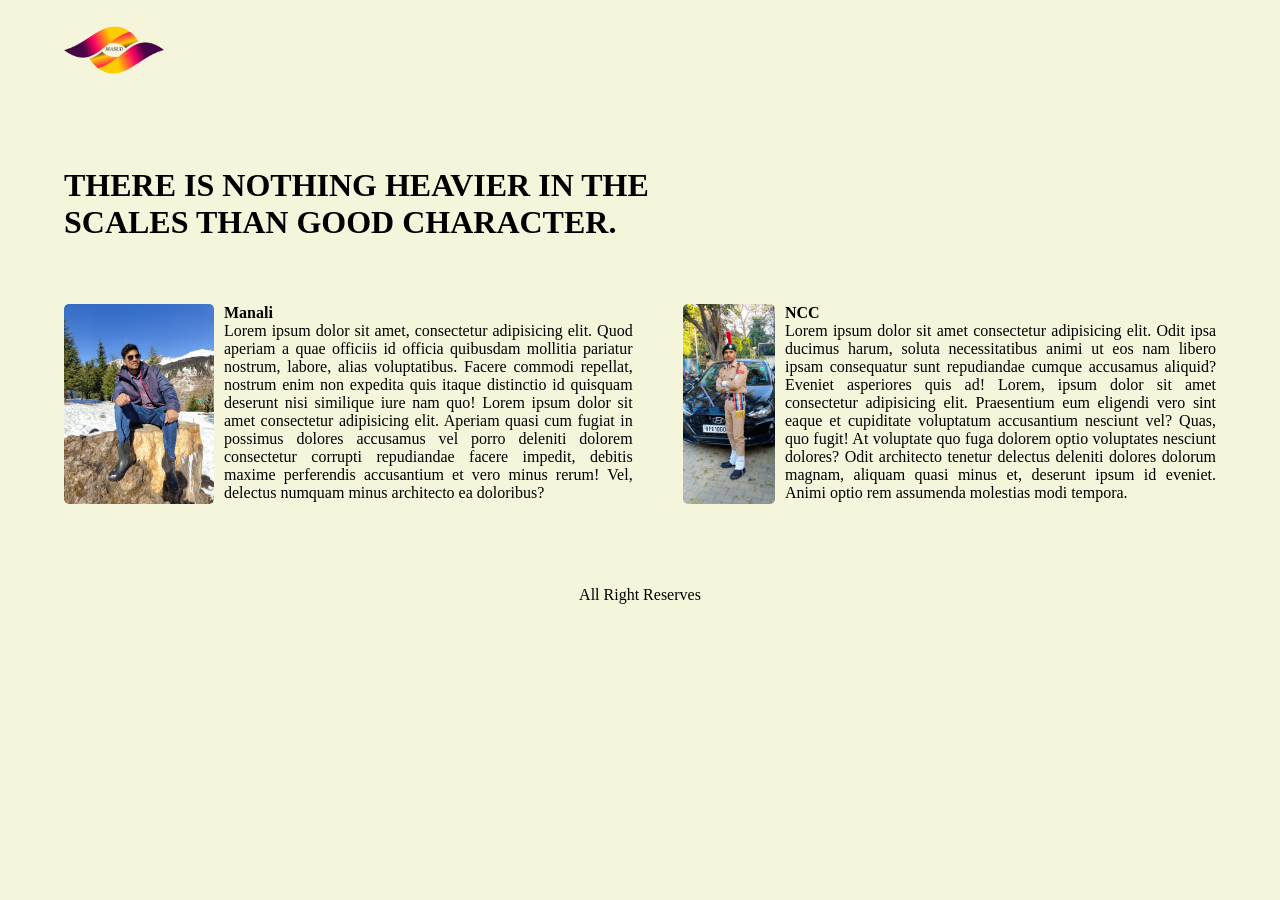
==== 02-@media-Resp-Web/index.html @ a274dca3 "@media query responsive simple website" ====
<!DOCTYPE html>
<html lang="en">
<head>
    <meta charset="UTF-8">
    <meta name="viewport" content="width=device-width, initial-scale=1.0">
    <title>@media</title>
    <link rel="stylesheet" href="./style.css">
</head>
<body>
    <div class="container">
        <div class="logo">
            <img src="./img/logo.png" alt="logo image">
        </div>

        <div class="motivational-line">
            <h1>THERE IS NOTHING HEAVIER IN THE SCALES THAN GOOD CHARACTER.</h1>
        </div>

        <div class="hero-section">
            <img class="hero manali-img" src="./img/manali.jpg" alt="Manali image 2025">
            <div>
                <p><strong>Manali</strong></p>
                <p class="lorem-text">Lorem ipsum dolor sit amet, consectetur adipisicing elit. Quod aperiam a quae officiis id officia quibusdam mollitia pariatur nostrum, labore, alias voluptatibus. Facere commodi repellat, nostrum enim non expedita quis itaque distinctio id quisquam deserunt nisi similique iure nam quo! Lorem ipsum dolor sit amet consectetur adipisicing elit. Aperiam quasi cum fugiat in possimus dolores accusamus vel porro deleniti dolorem consectetur corrupti repudiandae facere impedit, debitis maxime perferendis accusantium et vero minus rerum! Vel, delectus numquam minus architecto ea doloribus?</p>
            </div>
            <img class="hero ncc-img" src="./img/ncc.jpg" alt="Republic day parade image 2025"> 
            <div>
                <p><strong>NCC</strong></p>
                <p class="lorem-text">Lorem ipsum dolor sit amet consectetur adipisicing elit. Odit ipsa ducimus harum, soluta necessitatibus animi ut eos nam libero ipsam consequatur sunt repudiandae cumque accusamus aliquid? Eveniet asperiores quis ad! Lorem, ipsum dolor sit amet consectetur adipisicing elit. Praesentium eum eligendi vero sint eaque et cupiditate voluptatum accusantium nesciunt vel? Quas, quo fugit! At voluptate quo fuga dolorem optio voluptates nesciunt dolores? Odit architecto tenetur delectus deleniti dolores dolorum magnam, aliquam quasi minus et, deserunt ipsum id eveniet. Animi optio rem assumenda molestias modi tempora.</p>
            </div>
        </div>

        <footer>
            <div class="footer-text">
                <p>All Right Reserves</p>
            </div>
        </footer>
    </div>
</body>
</html>
---- 02-@media-Resp-Web/style.css ----
* {
    margin: 0px;
    padding: 0px;
    box-sizing: border-box;
}

body {
    background-color: beige;
    display: flex;
    justify-content: center;
    
}

.container {
    width: 90%;
    display: flex;
    flex-direction: column;
    
}

.logo img {
    height: 100px;
}

.motivational-line {
    width: 60%;
    height: 200px;
    display: flex;
    align-items: center;
}

.hero-section {
    display: flex;
    flex-direction: row;
    gap: 10px;
    text-align: justify;
}
.hero {
    height: 200px;
    border-radius: 5px;
    float: left;
}

.ncc-img {
    margin-left: 40px;
}

.lorem-text {
    flex: 1;
}


.footer-text {
    display: flex;
    height: 100px;
    justify-content: center;
    align-items: end;

}

@media (max-width: 440px) {
    .logo img {
        height: 50px;
    }

    .motivational-line {
        width: 90%;
        font-size: 0.6rem;
        font-family: cursive;
    }

    .hero-section {
        display: flex;
        flex-direction: column;
    }

    .manali-img, .ncc-img {
        height: auto;
        
    }
}
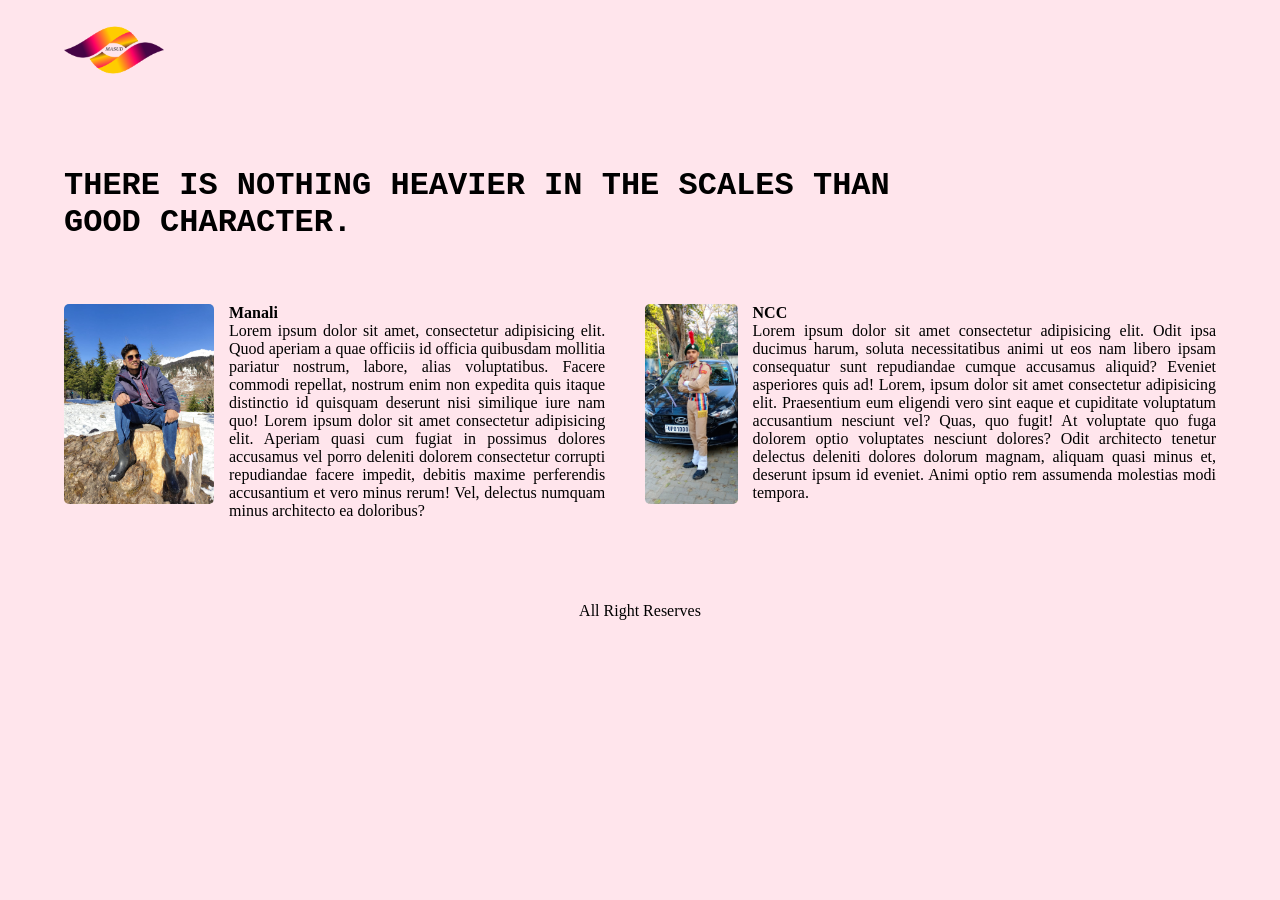
==== commit 126466f2: "Added responsiveness for tablet and mobile" ====
--- a/02-@media-Resp-Web/index.html
+++ b/02-@media-Resp-Web/index.html
@@ -17,13 +17,15 @@
         </div>
 
         <div class="hero-section">
-            <img class="hero manali-img" src="./img/manali.jpg" alt="Manali image 2025">
-            <div>
+            
+            <div class="hero-child1">
+                <img class="hero-img" src="./img/manali.jpg" alt="Manali image 2025">
                 <p><strong>Manali</strong></p>
                 <p class="lorem-text">Lorem ipsum dolor sit amet, consectetur adipisicing elit. Quod aperiam a quae officiis id officia quibusdam mollitia pariatur nostrum, labore, alias voluptatibus. Facere commodi repellat, nostrum enim non expedita quis itaque distinctio id quisquam deserunt nisi similique iure nam quo! Lorem ipsum dolor sit amet consectetur adipisicing elit. Aperiam quasi cum fugiat in possimus dolores accusamus vel porro deleniti dolorem consectetur corrupti repudiandae facere impedit, debitis maxime perferendis accusantium et vero minus rerum! Vel, delectus numquam minus architecto ea doloribus?</p>
             </div>
-            <img class="hero ncc-img" src="./img/ncc.jpg" alt="Republic day parade image 2025"> 
-            <div>
+             
+            <div class="hero-child2">
+                <img class="hero-img" src="./img/ncc.jpg" alt="Republic day parade image 2025">
                 <p><strong>NCC</strong></p>
                 <p class="lorem-text">Lorem ipsum dolor sit amet consectetur adipisicing elit. Odit ipsa ducimus harum, soluta necessitatibus animi ut eos nam libero ipsam consequatur sunt repudiandae cumque accusamus aliquid? Eveniet asperiores quis ad! Lorem, ipsum dolor sit amet consectetur adipisicing elit. Praesentium eum eligendi vero sint eaque et cupiditate voluptatum accusantium nesciunt vel? Quas, quo fugit! At voluptate quo fuga dolorem optio voluptates nesciunt dolores? Odit architecto tenetur delectus deleniti dolores dolorum magnam, aliquam quasi minus et, deserunt ipsum id eveniet. Animi optio rem assumenda molestias modi tempora.</p>
             </div>
--- a/02-@media-Resp-Web/style.css
+++ b/02-@media-Resp-Web/style.css
@@ -5,7 +5,7 @@
 }
 
 body {
-    background-color: beige;
+    background-color: #ffe5ec;
     display: flex;
     justify-content: center;
     
@@ -23,30 +23,28 @@
 }
 
 .motivational-line {
-    width: 60%;
+    width: 80%;
     height: 200px;
     display: flex;
     align-items: center;
+    font-family: 'Courier New', Courier, monospace;
 }
 
 .hero-section {
     display: flex;
     flex-direction: row;
-    gap: 10px;
+    gap: 20px;
     text-align: justify;
 }
-.hero {
+.hero-img {
     height: 200px;
     border-radius: 5px;
     float: left;
+    margin-right: 15px;
 }
-
-.ncc-img {
-    margin-left: 40px;
-}
-
-.lorem-text {
-    flex: 1;
+.hero-child2 {
+    margin-left: 20px;
+    gap: 30px;
 }
 
 
@@ -59,6 +57,10 @@
 }
 
 @media (max-width: 440px) {
+    body {
+        background-color: #ffc2d1;
+    }
+
     .logo img {
         height: 50px;
     }
@@ -74,9 +76,33 @@
         flex-direction: column;
     }
 
-    .manali-img, .ncc-img {
+    .hero-child1, .hero-child2 {
+        display: flex;
+        flex-direction: column;
+    }
+
+    .hero-img {
         height: auto;
-        
     }
+
 }
 
+@media (min-width: 441px) and (max-width: 830px) {
+    body {
+        background-color: #ffb3c6;
+    }
+    .logo img {
+        height: 70px;
+    }
+
+    .motivational-line {
+        font-size: 0.8rem;
+        font-family: cursive;
+        width: 90%;
+    }
+
+    .hero-section {
+        display: flex;
+        flex-direction: column;
+    }
+}
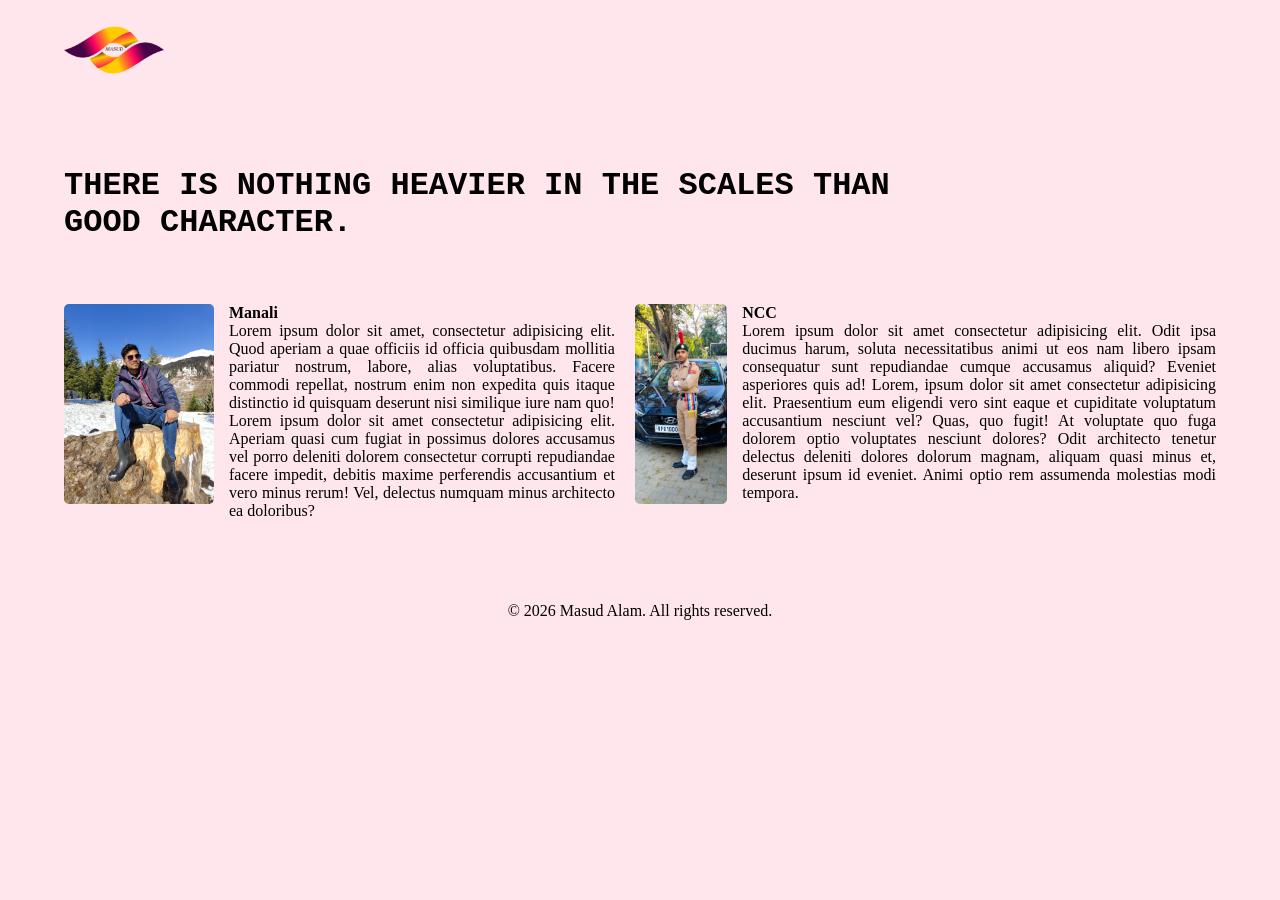
==== commit 7fc48dc4: "final submission" ====
--- a/02-@media-Resp-Web/index.html
+++ b/02-@media-Resp-Web/index.html
@@ -15,25 +15,25 @@
         <div class="motivational-line">
             <h1>THERE IS NOTHING HEAVIER IN THE SCALES THAN GOOD CHARACTER.</h1>
         </div>
-
-        <div class="hero-section">
-            
-            <div class="hero-child1">
-                <img class="hero-img" src="./img/manali.jpg" alt="Manali image 2025">
-                <p><strong>Manali</strong></p>
-                <p class="lorem-text">Lorem ipsum dolor sit amet, consectetur adipisicing elit. Quod aperiam a quae officiis id officia quibusdam mollitia pariatur nostrum, labore, alias voluptatibus. Facere commodi repellat, nostrum enim non expedita quis itaque distinctio id quisquam deserunt nisi similique iure nam quo! Lorem ipsum dolor sit amet consectetur adipisicing elit. Aperiam quasi cum fugiat in possimus dolores accusamus vel porro deleniti dolorem consectetur corrupti repudiandae facere impedit, debitis maxime perferendis accusantium et vero minus rerum! Vel, delectus numquam minus architecto ea doloribus?</p>
+        <main>
+            <div class="section">
+                <div class="hero-card">
+                    <img class="hero-card_image" src="./img/manali.jpg" alt="Masud sitting in showny mountain in Manali 2025.">
+                    <p><strong>Manali</strong></p>
+                    <p class="hero-card_text">Lorem ipsum dolor sit amet, consectetur adipisicing elit. Quod aperiam a quae officiis id officia quibusdam mollitia pariatur nostrum, labore, alias voluptatibus. Facere commodi repellat, nostrum enim non expedita quis itaque distinctio id quisquam deserunt nisi similique iure nam quo! Lorem ipsum dolor sit amet consectetur adipisicing elit. Aperiam quasi cum fugiat in possimus dolores accusamus vel porro deleniti dolorem consectetur corrupti repudiandae facere impedit, debitis maxime perferendis accusantium et vero minus rerum! Vel, delectus numquam minus architecto ea doloribus?</p>
+                </div>
+                
+                <div class="hero-card">
+                    <img class="hero-card_image" src="./img/ncc.jpg" alt="Republic day parade image 2025">
+                    <p><strong>NCC</strong></p>
+                    <p class="hero-card_text">Lorem ipsum dolor sit amet consectetur adipisicing elit. Odit ipsa ducimus harum, soluta necessitatibus animi ut eos nam libero ipsam consequatur sunt repudiandae cumque accusamus aliquid? Eveniet asperiores quis ad! Lorem, ipsum dolor sit amet consectetur adipisicing elit. Praesentium eum eligendi vero sint eaque et cupiditate voluptatum accusantium nesciunt vel? Quas, quo fugit! At voluptate quo fuga dolorem optio voluptates nesciunt dolores? Odit architecto tenetur delectus deleniti dolores dolorum magnam, aliquam quasi minus et, deserunt ipsum id eveniet. Animi optio rem assumenda molestias modi tempora.</p>
+                </div>
             </div>
-             
-            <div class="hero-child2">
-                <img class="hero-img" src="./img/ncc.jpg" alt="Republic day parade image 2025">
-                <p><strong>NCC</strong></p>
-                <p class="lorem-text">Lorem ipsum dolor sit amet consectetur adipisicing elit. Odit ipsa ducimus harum, soluta necessitatibus animi ut eos nam libero ipsam consequatur sunt repudiandae cumque accusamus aliquid? Eveniet asperiores quis ad! Lorem, ipsum dolor sit amet consectetur adipisicing elit. Praesentium eum eligendi vero sint eaque et cupiditate voluptatum accusantium nesciunt vel? Quas, quo fugit! At voluptate quo fuga dolorem optio voluptates nesciunt dolores? Odit architecto tenetur delectus deleniti dolores dolorum magnam, aliquam quasi minus et, deserunt ipsum id eveniet. Animi optio rem assumenda molestias modi tempora.</p>
-            </div>
-        </div>
+        </main>
 
         <footer>
             <div class="footer-text">
-                <p>All Right Reserves</p>
+                <p>&copy; 2026 Masud Alam. All rights reserved.</p>
             </div>
         </footer>
     </div>
--- a/02-@media-Resp-Web/style.css
+++ b/02-@media-Resp-Web/style.css
@@ -30,23 +30,18 @@
     font-family: 'Courier New', Courier, monospace;
 }
 
-.hero-section {
+.section {
     display: flex;
     flex-direction: row;
     gap: 20px;
     text-align: justify;
 }
-.hero-img {
+.hero-card_image {
     height: 200px;
     border-radius: 5px;
     float: left;
     margin-right: 15px;
 }
-.hero-child2 {
-    margin-left: 20px;
-    gap: 30px;
-}
-
 
 .footer-text {
     display: flex;
@@ -71,17 +66,16 @@
         font-family: cursive;
     }
 
-    .hero-section {
+    .section {
+        flex-direction: column;
+    }
+
+    .hero-card {
         display: flex;
         flex-direction: column;
     }
 
-    .hero-child1, .hero-child2 {
-        display: flex;
-        flex-direction: column;
-    }
-
-    .hero-img {
+    .hero-card_image {
         height: auto;
     }
 
@@ -101,7 +95,7 @@
         width: 90%;
     }
 
-    .hero-section {
+    .section {
         display: flex;
         flex-direction: column;
     }
